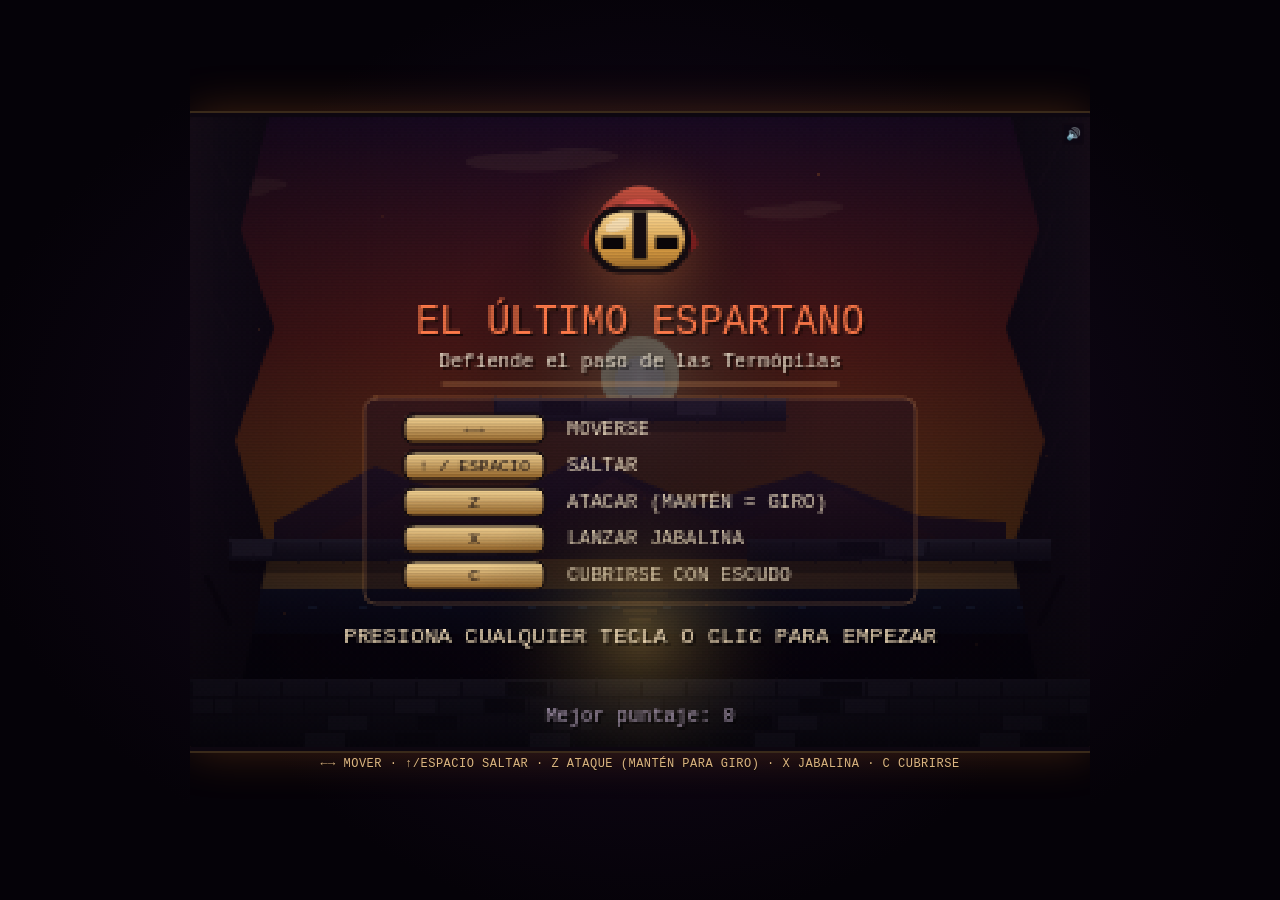
==== index.html @ a35cf0e3 "Add touch controls for mobile and move game to repo root for GitHub Pages Add on-screen d-pad and ac" ====
<!DOCTYPE html>
<html lang="es">
<head>
<meta charset="UTF-8">
<meta name="viewport" content="width=device-width, initial-scale=1">
<title>El Último Espartano</title>
<link rel="stylesheet" href="css/style.css">
</head>
<body>
  <main id="stage">
    <canvas id="screen" width="320" height="224"></canvas>
    <div id="scanlines"></div>
    <button id="muteBtn" title="Silenciar sonido">🔊</button>

    <div id="touchControls">
      <div class="tc-dpad">
        <button class="tc-btn tc-square" data-code="ArrowLeft" aria-label="Mover izquierda">◀</button>
        <button class="tc-btn tc-square" data-code="ArrowRight" aria-label="Mover derecha">▶</button>
      </div>
      <div class="tc-actions">
        <button class="tc-btn tc-round" data-code="KeyC" aria-label="Cubrirse">🛡</button>
        <button class="tc-btn tc-round" data-code="KeyX" aria-label="Jabalina">🗡</button>
        <button class="tc-btn tc-round" data-code="ArrowUp" aria-label="Saltar">▲</button>
        <button class="tc-btn tc-round tc-attack" data-code="KeyZ" aria-label="Atacar (mantén para giro)">⚔</button>
      </div>
    </div>
  </main>
  <p id="hint">
    ←→ MOVER · ↑/ESPACIO SALTAR · Z ATAQUE (MANTÉN PARA GIRO) · X JABALINA · C CUBRIRSE
  </p>

  <script type="module" src="js/main.js"></script>
</body>
</html>
---- css/style.css ----
:root { color-scheme: dark; }

* { box-sizing: border-box; }

html, body {
  margin: 0;
  padding: 0;
  height: 100%;
  height: 100dvh;
  background: radial-gradient(ellipse at center, #180a22 0%, #050208 75%);
  display: flex;
  flex-direction: column;
  align-items: center;
  justify-content: center;
  font-family: 'Courier New', monospace;
  overflow: hidden;
  overscroll-behavior: none;
}

#stage {
  position: relative;
  width: 900px;
  max-width: 100vw;
  max-height: 90vh;
  max-height: 90dvh;
  aspect-ratio: 320 / 224;
  box-shadow:
    0 0 0 4px #0d0710,
    0 0 0 6px #3a2a1a,
    0 0 50px rgba(255, 140, 40, 0.28);
  border-radius: 2px;
  overflow: hidden;
}

@media (max-width: 480px), (max-height: 480px) {
  #stage { max-height: 96dvh; border-radius: 0; }
}

#screen {
  image-rendering: pixelated;
  image-rendering: -moz-crisp-edges;
  image-rendering: crisp-edges;
  width: 100%;
  height: 100%;
  display: block;
  cursor: pointer;
  -webkit-user-select: none;
  user-select: none;
  touch-action: none;
  outline: none;
}

#scanlines {
  position: absolute;
  inset: 0;
  pointer-events: none;
  background: repeating-linear-gradient(
    to bottom,
    rgba(0, 0, 0, 0.16) 0px,
    rgba(0, 0, 0, 0.16) 1px,
    rgba(0, 0, 0, 0) 2px,
    rgba(0, 0, 0, 0) 3px
  );
  mix-blend-mode: multiply;
  opacity: 0.5;
}

#muteBtn {
  position: absolute;
  top: 6px;
  right: 6px;
  width: 22px;
  height: 22px;
  padding: 0;
  border: 2px solid #0f0812;
  background: rgba(10, 5, 18, 0.6);
  color: #f0e6d2;
  font-size: 12px;
  line-height: 1;
  cursor: pointer;
  border-radius: 3px;
  z-index: 5;
}
#muteBtn:hover { background: rgba(40, 20, 30, 0.8); }

#hint {
  margin-top: 10px;
  color: #d9b98a;
  font-size: 12px;
  letter-spacing: 0.5px;
  text-align: center;
  text-shadow: 0 1px 0 #000;
  padding: 0 12px;
}

/* -- controles táctiles (móvil/tablet) -- */
#touchControls {
  display: none;
  position: absolute;
  inset: 0;
  z-index: 6;
  pointer-events: none;
}

body.touch #hint { display: none; }
body.touch #touchControls { display: block; }

.tc-dpad,
.tc-actions {
  position: absolute;
  bottom: 4%;
  display: grid;
  gap: clamp(6px, 1.8vmin, 12px);
  pointer-events: auto;
}

.tc-dpad {
  left: 3%;
  grid-template-columns: repeat(2, 1fr);
}

.tc-actions {
  right: 3%;
  grid-template-columns: repeat(2, 1fr);
  grid-template-rows: repeat(2, 1fr);
}

.tc-btn {
  width: clamp(38px, 11vmin, 58px);
  height: clamp(38px, 11vmin, 58px);
  border: 2px solid rgba(240, 230, 210, 0.45);
  background: rgba(15, 8, 18, 0.5);
  color: #f0e6d2;
  font-size: clamp(14px, 4vmin, 20px);
  line-height: 1;
  display: flex;
  align-items: center;
  justify-content: center;
  -webkit-user-select: none;
  user-select: none;
  -webkit-tap-highlight-color: transparent;
  touch-action: none;
  padding: 0;
}

.tc-square { border-radius: 8px; }
.tc-round { border-radius: 50%; }
.tc-attack { background: rgba(184, 48, 42, 0.35); border-color: rgba(255, 190, 150, 0.55); }

.tc-btn.active {
  background: rgba(255, 140, 40, 0.55);
  border-color: #ffe0a0;
}

@media (hover: none) and (pointer: coarse) {
  #hint { display: none; }
  #touchControls { display: block; }
}
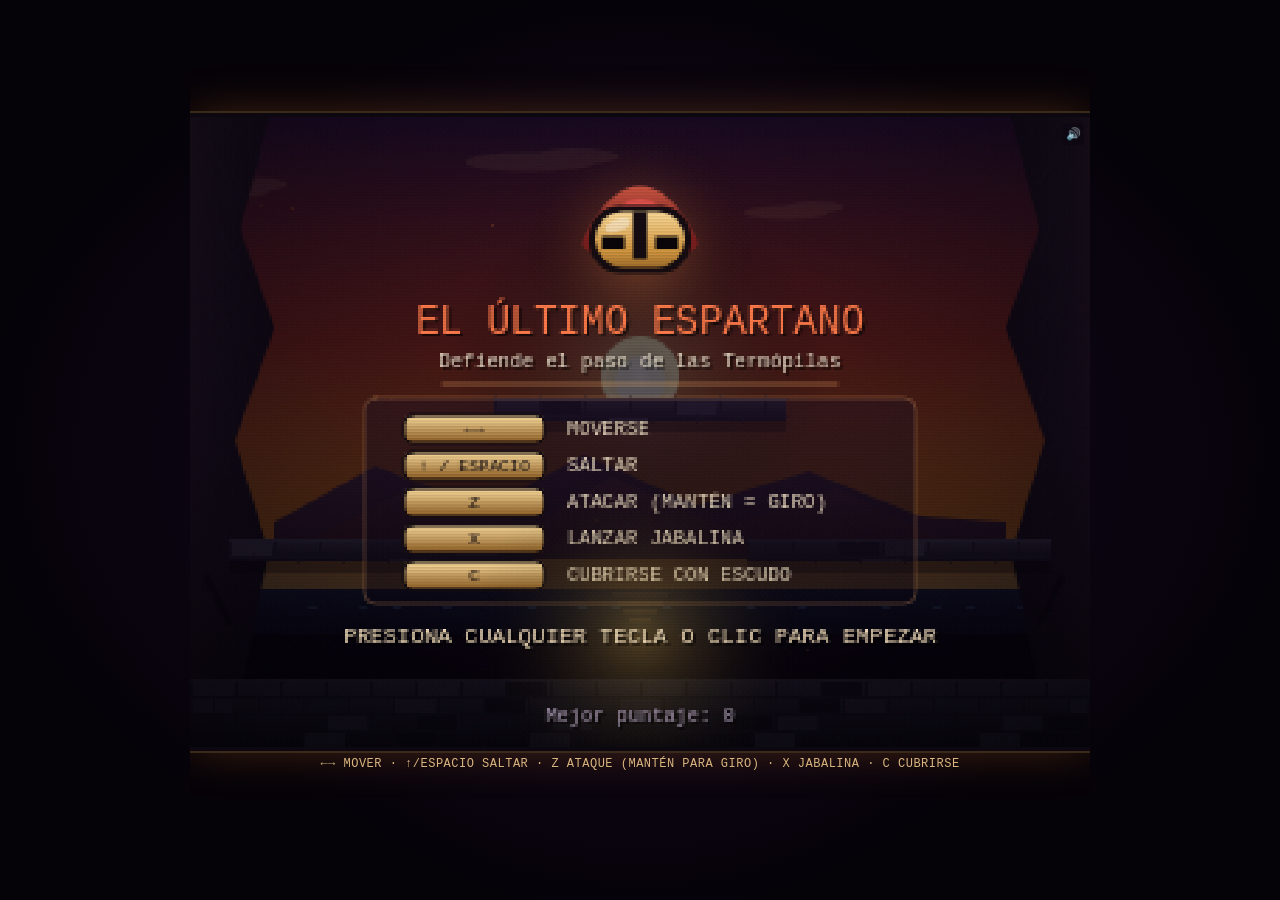
==== commit 099fd801: "Improve mobile touch controls: diamond layout, bigger targets, haptics Rearrange the action buttons " ====
--- a/index.html
+++ b/index.html
@@ -18,10 +18,10 @@
         <button class="tc-btn tc-square" data-code="ArrowRight" aria-label="Mover derecha">▶</button>
       </div>
       <div class="tc-actions">
-        <button class="tc-btn tc-round" data-code="KeyC" aria-label="Cubrirse">🛡</button>
-        <button class="tc-btn tc-round" data-code="KeyX" aria-label="Jabalina">🗡</button>
-        <button class="tc-btn tc-round" data-code="ArrowUp" aria-label="Saltar">▲</button>
+        <button class="tc-btn tc-round tc-jump" data-code="ArrowUp" aria-label="Saltar">▲</button>
+        <button class="tc-btn tc-round tc-javelin" data-code="KeyX" aria-label="Jabalina">🗡</button>
         <button class="tc-btn tc-round tc-attack" data-code="KeyZ" aria-label="Atacar (mantén para giro)">⚔</button>
+        <button class="tc-btn tc-round tc-block" data-code="KeyC" aria-label="Cubrirse">🛡</button>
       </div>
     </div>
   </main>
--- a/css/style.css
+++ b/css/style.css
@@ -108,30 +108,44 @@
 .tc-dpad,
 .tc-actions {
   position: absolute;
-  bottom: 4%;
-  display: grid;
-  gap: clamp(6px, 1.8vmin, 12px);
+  bottom: max(4%, env(safe-area-inset-bottom, 0px) + 10px);
   pointer-events: auto;
 }
 
 .tc-dpad {
-  left: 3%;
+  left: max(3%, env(safe-area-inset-left, 0px) + 8px);
+  display: grid;
   grid-template-columns: repeat(2, 1fr);
+  gap: clamp(8px, 2vmin, 14px);
 }
 
+/* cluster en forma de diamante: pulgar cómodo sin mirar los botones */
 .tc-actions {
-  right: 3%;
-  grid-template-columns: repeat(2, 1fr);
-  grid-template-rows: repeat(2, 1fr);
+  right: max(3%, env(safe-area-inset-right, 0px) + 8px);
+  display: grid;
+  grid-template-columns: repeat(3, 1fr);
+  grid-template-rows: repeat(3, 1fr);
+  grid-template-areas:
+    ".    jump  ."
+    "jav  .     atk"
+    ".    block .";
+  gap: clamp(2px, 1vmin, 6px);
+  width: clamp(140px, 34vmin, 210px);
+  aspect-ratio: 1;
 }
 
+.tc-jump   { grid-area: jump; }
+.tc-javelin { grid-area: jav; }
+.tc-attack { grid-area: atk; }
+.tc-block  { grid-area: block; }
+
 .tc-btn {
-  width: clamp(38px, 11vmin, 58px);
-  height: clamp(38px, 11vmin, 58px);
-  border: 2px solid rgba(240, 230, 210, 0.45);
-  background: rgba(15, 8, 18, 0.5);
+  width: clamp(44px, 12vmin, 62px);
+  height: clamp(44px, 12vmin, 62px);
+  border: 2px solid rgba(240, 230, 210, 0.5);
+  background: rgba(15, 8, 18, 0.55);
   color: #f0e6d2;
-  font-size: clamp(14px, 4vmin, 20px);
+  font-size: clamp(16px, 4.2vmin, 22px);
   line-height: 1;
   display: flex;
   align-items: center;
@@ -139,17 +153,32 @@
   -webkit-user-select: none;
   user-select: none;
   -webkit-tap-highlight-color: transparent;
+  -webkit-touch-callout: none;
   touch-action: none;
   padding: 0;
+  box-shadow: 0 2px 6px rgba(0, 0, 0, 0.4);
+  transition: background 0.08s ease, border-color 0.08s ease, transform 0.08s ease;
 }
 
-.tc-square { border-radius: 8px; }
+.tc-actions .tc-btn {
+  width: 100%;
+  height: 100%;
+}
+
+.tc-square { border-radius: 10px; }
 .tc-round { border-radius: 50%; }
-.tc-attack { background: rgba(184, 48, 42, 0.35); border-color: rgba(255, 190, 150, 0.55); }
+
+/* botón primario: más grande y en color de acento para ubicarlo sin mirar */
+.tc-attack {
+  background: rgba(184, 48, 42, 0.45);
+  border-color: rgba(255, 190, 150, 0.7);
+  font-size: clamp(19px, 5vmin, 26px);
+}
 
 .tc-btn.active {
-  background: rgba(255, 140, 40, 0.55);
+  background: rgba(255, 140, 40, 0.6);
   border-color: #ffe0a0;
+  transform: scale(0.92);
 }
 
 @media (hover: none) and (pointer: coarse) {
